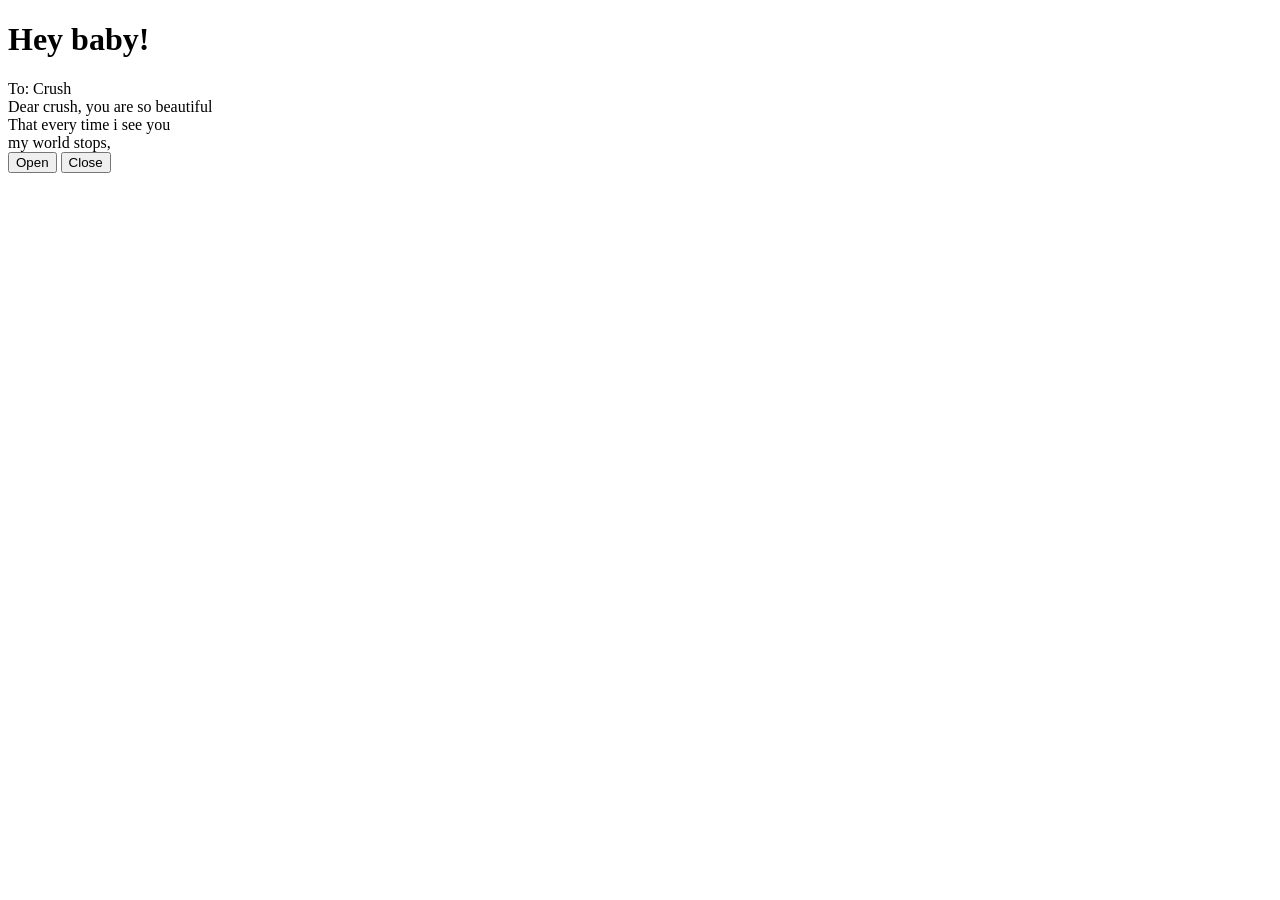
==== love letter 2.html @ d3e434f1 "Initial commit" ====
<!DOCTYPE html>
<html lang="en">
  <head>
    <meta charset="UTF-8" />
    <title>Love letter for crush</title>
    <link rel="preconnect" href="https://fonts.googleapis.com" />
    <link rel="preconnect" href="https://fonts.gstatic.com" crossorigin />
    <link
      href="https://fonts.googleapis.com/css2?family=Dancing+Script:wght@400..700&display=swap"
      rel="stylesheet"
    />
    <link rel="stylesheet" href="love letter 2.css" />
  </head>
  <body>
    <!--  -->
    <div class="top-wrapper">
      <h1>Hey baby!</h1>
    </div>
    <!-- tiktok meowish -->
    <div class="envlope-wrapper">
      <div id="envelope" class="close">
        <div class="front flap"></div>
        <div class="front pocket"></div>
        <div class="letter">
          <div class="words line1">To: Crush</div>
          <div class="words line2">Dear crush, you are so beautiful</div>
          <div class="words line3">That every time i see you</div>
          <div class="words line4">my world stops,</div>
        </div>
        <div class="hearts">
          <div class="heart a1"></div>
          <div class="heart a2"></div>
          <div class="heart a3"></div>
        </div>
      </div>
    </div>
    <div class="reset">
      <button id="open">Open</button>
      <button id="reset">Close</button>
    </div>

    <script src="https://cdnjs.cloudflare.com/ajax/libs/jquery/3.5.1/jquery.min.js"></script>
    <script src="love letter 2.js"></script>
  </body>
</html>
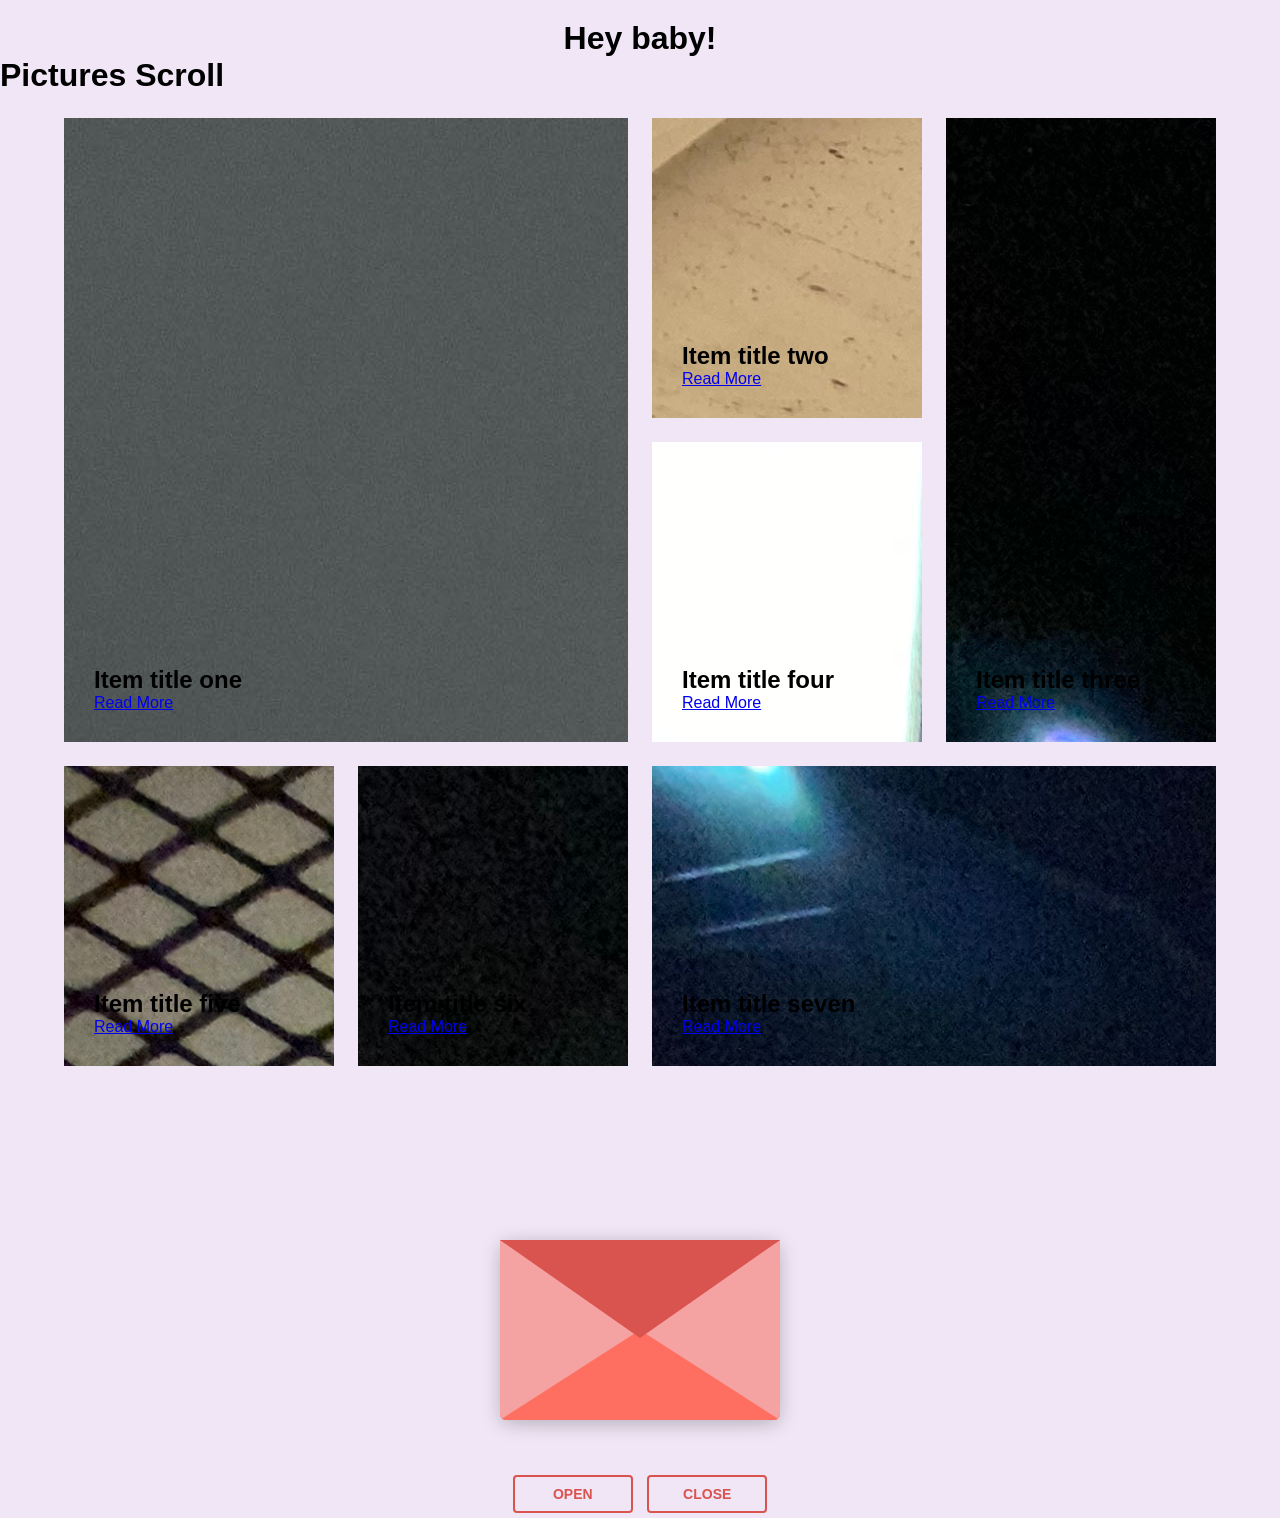
==== commit 5169ac7a: "New Stuff" ====
--- a/love letter 2.html
+++ b/love letter 2.html
@@ -16,6 +16,80 @@
     <div class="top-wrapper">
       <h1>Hey baby!</h1>
     </div>
+
+    <div class="pictures-wrapper">
+      <h1>Pictures Scroll</h1>
+
+      <div class="masonry-layout">
+        <div class="gallery-container">
+          <!-- Gallery Items -->
+          <div
+            style="background-image: url(pictures/7.jpg)"
+            class="gallery-item size-col-2x size-row-2x"
+          >
+            <div class="inner-content">
+              <h2>Item title one</h2>
+              <a href="#">Read More</a>
+            </div>
+          </div>
+          <div
+            style="background-image: url(pictures/2.png)"
+            class="gallery-item"
+          >
+            <div class="inner-content">
+              <h2>Item title two</h2>
+              <a href="#">Read More</a>
+            </div>
+          </div>
+          <div
+            style="background-image: url(pictures/4.png)"
+            class="gallery-item size-row-2x"
+          >
+            <div class="inner-content">
+              <h2>Item title three</h2>
+              <a href="#">Read More</a>
+            </div>
+          </div>
+          <div
+            style="background-image: url(pictures/3.png)"
+            class="gallery-item"
+          >
+            <div class="inner-content">
+              <h2>Item title four</h2>
+              <a href="#">Read More</a>
+            </div>
+          </div>
+          <div
+            style="background-image: url(pictures/5.png)"
+            class="gallery-item"
+          >
+            <div class="inner-content">
+              <h2>Item title five</h2>
+              <a href="#">Read More</a>
+            </div>
+          </div>
+          <div
+            style="background-image: url(pictures/6.png)"
+            class="gallery-item"
+          >
+            <div class="inner-content">
+              <h2>Item title six</h2>
+              <a href="#">Read More</a>
+            </div>
+          </div>
+          <div
+            style="background-image: url(pictures/1.png)"
+            class="gallery-item size-col-2x"
+          >
+            <div class="inner-content">
+              <h2>Item title seven</h2>
+              <a href="#">Read More</a>
+            </div>
+          </div>
+        </div>
+      </div>
+    </div>
+
     <!-- tiktok meowish -->
     <div class="envlope-wrapper">
       <div id="envelope" class="close">
@@ -23,9 +97,9 @@
         <div class="front pocket"></div>
         <div class="letter">
           <div class="words line1">To: Crush</div>
-          <div class="words line2">Dear crush, you are so beautiful</div>
-          <div class="words line3">That every time i see you</div>
-          <div class="words line4">my world stops,</div>
+          <div class="words line2">Dear crush, my beautiful baby</div>
+          <div class="words line3">Will you be my Valentine?</div>
+          <div class="words line4">Yes or No</div>
         </div>
         <div class="hearts">
           <div class="heart a1"></div>
--- a/love letter 2.css
+++ b/love letter 2.css
@@ -0,0 +1,352 @@
+.top-wrapper {
+  text-align: center;
+  margin-top: 20px;
+}
+
+/* Grid */
+
+* {
+  margin: 0;
+  padding: 0;
+  box-sizing: border-box;
+}
+
+body {
+  font-family: 'SF Pro Rounded', sans-serif;
+}
+
+/* Grid Layout */
+
+.gallery-container {
+  display: grid;
+  grid-template-columns: repeat(4, 1fr);
+  gap: 24px;
+  width: 100%;
+  max-width: 1200px;
+  padding: 24px;
+  margin: 0 auto;
+}
+
+.gallery-item {
+  background-color: #f1f2f3;
+  padding: 30px;
+  min-height: 300px;
+  display: flex;
+  align-items: end;
+  transition: .3s ease;
+}
+
+.gallery-item.size-col-2x.size-row-2x {
+  grid-column: 1 / 3;
+  grid-row: 1 / 3;
+  background-color: #359dd0;
+}
+
+.gallery-item.size-row-2x {
+  grid-column: 4;
+  grid-row: 1 / 3;
+  background-color: #e143d4;
+}
+
+.gallery-item.size-col-2x {
+  grid-column: 3 / 5;
+  background-color: #359dd0;
+}
+
+/* Responsiveness */
+
+@media (max-width: 991px) {
+  .gallery-container {
+    grid-template-columns: repeat(2, 1fr);
+  }
+
+  .gallery-item.size-col-2x.size-row-2x {
+  grid-column: initial;
+  }
+
+  .gallery-item.size-row-2x {
+    grid-column: initial;
+    grid-row: initial;
+  }
+
+  .gallery-item.size-col-2x {
+    grid-column: initial;
+    background-color: #359dd0;
+  }
+}
+
+@media (max-width: 575px) {
+  .gallery-container {
+    grid-template-columns: repeat(1, 1fr);
+  }
+}
+
+
+/* Envelope CSS */
+
+#envelope {
+  position: relative;
+  width: 280px;
+  height: 180px;
+  border-bottom-left-radius: 6px;
+  border-bottom-right-radius: 6px;
+  margin-left: auto;
+  margin-right: auto;
+  top: 150px;
+  background-color: #d9534f; /* Warm romantic red */
+  box-shadow: 0 4px 20px rgba(0, 0, 0, 0.2);
+}
+
+.front {
+  position: absolute;
+  width: 0;
+  height: 0;
+  z-index: 3;
+}
+
+.flap {
+  border-left: 140px solid transparent;
+  border-right: 140px solid transparent;
+  border-bottom: 82px solid transparent;
+  /* a little smaller */
+  border-top: 98px solid #d9534f; /* Same romantic red */
+  /* a little larger */
+  transform-origin: top;
+  pointer-events: none;
+}
+
+.pocket {
+  border-left: 140px solid #f5a3a2; /* Soft pinkish red for the pocket */
+  border-right: 140px solid #f5a3a2;
+  border-bottom: 90px solid #ff6f61; /* Lighter romantic red */
+  border-top: 90px solid transparent;
+  border-bottom-left-radius: 6px;
+  border-bottom-right-radius: 6px;
+}
+
+.letter {
+  position: relative;
+  background-color: #fff;
+  width: 90%;
+  margin-left: auto;
+  margin-right: auto;
+  height: 90%;
+  top: 5%;
+  border-radius: 6px;
+  box-shadow: 0 2px 26px rgba(0, 0, 0, 0.12);
+  font-family: "Dancing Script", cursive;
+}
+
+.letter:after {
+  content: "";
+  position: absolute;
+  top: 0;
+  bottom: 0;
+  left: 0;
+  right: 0;
+}
+
+.words {
+  position: absolute;
+  left: 10%;
+  width: 80%;
+  height: 14%;
+  background-color: #ffe6e6; /* Light romantic tone */
+}
+
+.words.line1 {
+  top: 10%;
+  font-size: 0.5rem;
+  width: 20%;
+  height: 7%;
+  font-size: 0.7rem;
+}
+
+.words.line2 {
+  top: 30%;
+  text-align: center;
+  font-size: 1.1rem;
+}
+
+.words.line3 {
+  top: 50%;
+  font-size: 1.1rem;
+  text-align: center;
+}
+
+.words.line4 {
+  top: 70%;
+  font-size: 1.1rem;
+  text-align: center;
+}
+
+.open .flap {
+  transform: rotateX(180deg);
+  transition: transform 0.4s ease, z-index 0.6s;
+  z-index: 1;
+}
+
+.close .flap {
+  transform: rotateX(0deg);
+  transition: transform 0.4s 0.6s ease, z-index 1s;
+  z-index: 5;
+}
+
+.close .letter {
+  transform: translateY(0px);
+  transition: transform 0.4s ease, z-index 1s;
+  z-index: 1;
+}
+
+.open .letter {
+  transform: translateY(-100px);
+  transition: transform 0.4s 0.6s ease, z-index 0.6s;
+  z-index: 2;
+}
+
+.hearts {
+  position: absolute;
+  top: 90px;
+  left: 0;
+  right: 0;
+  z-index: 2;
+}
+
+.heart {
+  position: absolute;
+  bottom: 0;
+  right: 10%;
+  pointer-events: none;
+}
+
+.heart:before,
+.heart:after {
+  position: absolute;
+  content: "";
+  left: 50px;
+  top: 0;
+  width: 50px;
+  height: 80px;
+  background: #e60073; /* Deep romantic pink */
+  border-radius: 50px 50px 0 0;
+  transform: rotate(-45deg);
+  transform-origin: 0 100%;
+  pointer-events: none;
+}
+
+.heart:after {
+  left: 0;
+  transform: rotate(45deg);
+  transform-origin: 100% 100%;
+}
+
+.close .heart {
+  opacity: 0;
+  -webkit-animation: none;
+  animation: none;
+}
+
+.a1 {
+  left: 20%;
+  transform: scale(0.6);
+  opacity: 1;
+  -webkit-animation: slideUp 4s linear 1, sideSway 2s ease-in-out 4 alternate;
+  -moz-animation: slideUp 4s linear 1, sideSway 2s ease-in-out 4 alternate;
+  -webkit-animation-fill-mode: forwards;
+  animation-fill-mode: forwards;
+  -webkit-animation-delay: 0.7s;
+  animation-delay: 0.7s;
+}
+
+.a2 {
+  left: 55%;
+  transform: scale(1);
+  opacity: 1;
+  -webkit-animation: slideUp 5s linear 1, sideSway 4s ease-in-out 2 alternate;
+  -moz-animation: slideUp 5s linear 1, sideSway 4s ease-in-out 2 alternate;
+  -webkit-animation-fill-mode: forwards;
+  animation-fill-mode: forwards;
+  -webkit-animation-delay: 0.7s;
+  animation-delay: 0.7s;
+}
+
+.a3 {
+  left: 10%;
+  transform: scale(0.8);
+  opacity: 1;
+  -webkit-animation: slideUp 7s linear 1, sideSway 2s ease-in-out 6 alternate;
+  -moz-animation: slideUp 7s linear 1, sideSway 2s ease-in-out 6 alternate;
+  -webkit-animation-fill-mode: forwards;
+  animation-fill-mode: forwards;
+  -webkit-animation-delay: 0.7s;
+  animation-delay: 0.7s;
+}
+
+@-webkit-keyframes slideUp {
+  0% {
+    top: 0;
+  }
+  100% {
+    top: -600px;
+  }
+}
+@keyframes slideUp {
+  0% {
+    top: 0;
+  }
+  100% {
+    top: -600px;
+  }
+}
+@-webkit-keyframes sideSway {
+  0% {
+    margin-left: 0px;
+  }
+  100% {
+    margin-left: 50px;
+  }
+}
+@keyframes sideSway {
+  0% {
+    margin-left: 0px;
+  }
+  100% {
+    margin-left: 50px;
+  }
+}
+body {
+  background-color: #f0e6f6; /* Soft lavender for a romantic, dreamy feel */
+}
+
+.envlope-wrapper {
+  height: 380px;
+}
+
+.reset {
+  text-align: center;
+}
+
+.reset button {
+  font-weight: 800;
+  font-style: normal;
+  transition: all 0.1s linear;
+  -webkit-appearance: none;
+  background-color: transparent;
+  border: solid 2px #d9534f;
+  border-radius: 4px;
+  color: #d9534f;
+  display: inline-block;
+  font-size: 14px;
+  text-transform: uppercase;
+  margin: 5px;
+  padding: 10px;
+  line-height: 1em;
+  text-decoration: none;
+  min-width: 120px;
+  cursor: pointer;
+}
+
+.reset button:hover {
+  background-color: #d9534f;
+  color: #fff;
+}
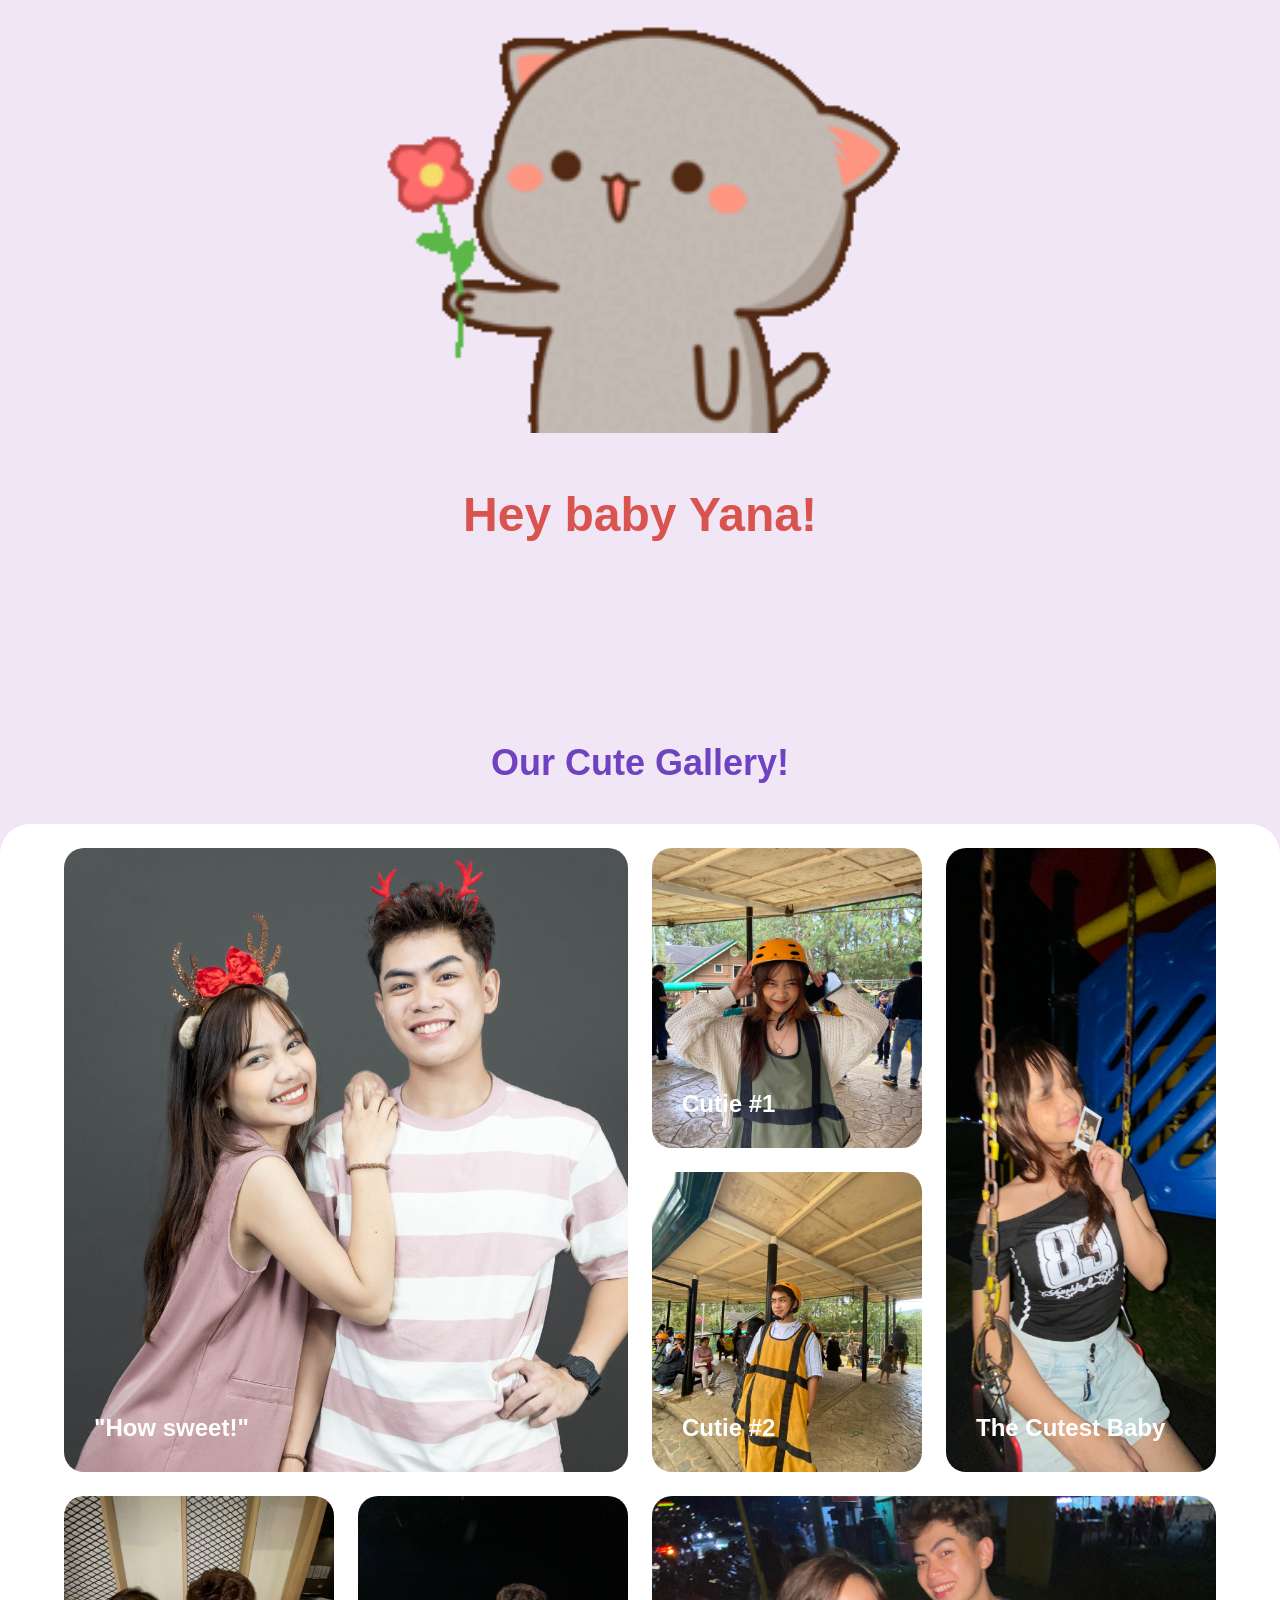
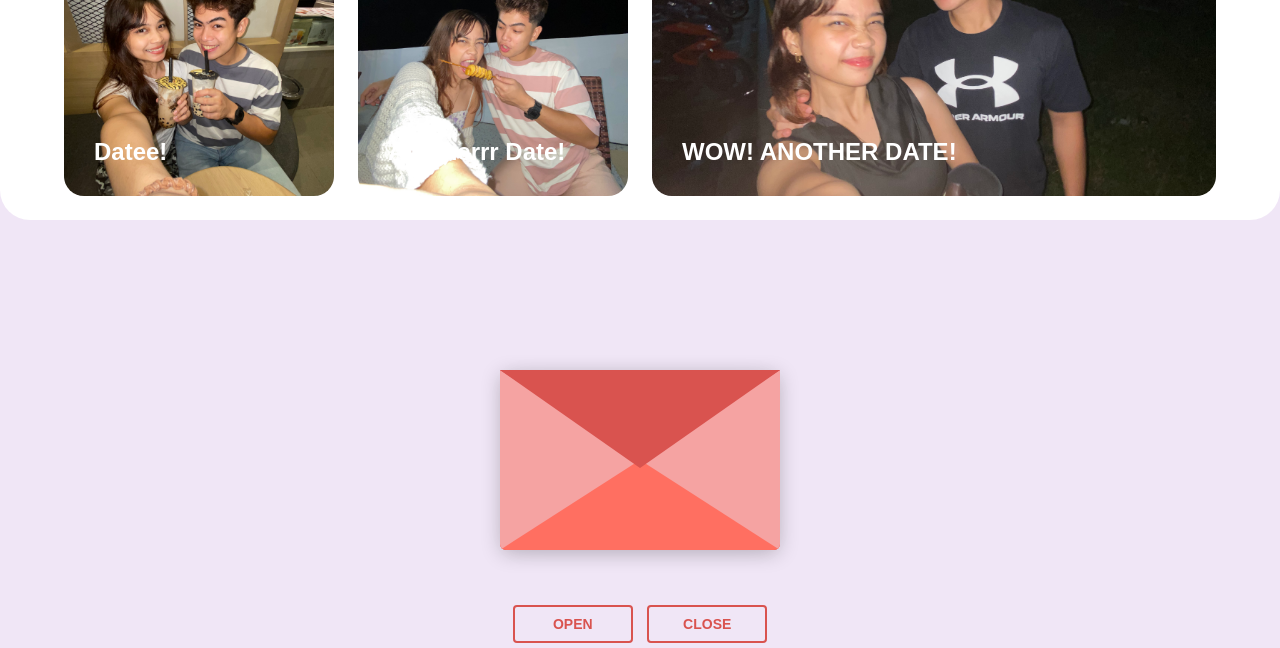
==== commit 23d908b8: "Another commit" ====
--- a/love letter 2.html
+++ b/love letter 2.html
@@ -14,11 +14,16 @@
   <body>
     <!--  -->
     <div class="top-wrapper">
-      <h1>Hey baby!</h1>
+      <img
+        class="big-icon"
+        src="pictures/bear-flower.gif"
+        alt="flowers for you"
+      />
+      <h1 class="first-text">Hey baby Yana!</h1>
     </div>
 
     <div class="pictures-wrapper">
-      <h1>Pictures Scroll</h1>
+      <h1 class="second-text">Our Cute Gallery!</h1>
 
       <div class="masonry-layout">
         <div class="gallery-container">
@@ -28,8 +33,7 @@
             class="gallery-item size-col-2x size-row-2x"
           >
             <div class="inner-content">
-              <h2>Item title one</h2>
-              <a href="#">Read More</a>
+              <h2>"How sweet!"</h2>
             </div>
           </div>
           <div
@@ -37,8 +41,7 @@
             class="gallery-item"
           >
             <div class="inner-content">
-              <h2>Item title two</h2>
-              <a href="#">Read More</a>
+              <h2>Cutie #1</h2>
             </div>
           </div>
           <div
@@ -46,8 +49,7 @@
             class="gallery-item size-row-2x"
           >
             <div class="inner-content">
-              <h2>Item title three</h2>
-              <a href="#">Read More</a>
+              <h2>The Cutest Baby</h2>
             </div>
           </div>
           <div
@@ -55,8 +57,7 @@
             class="gallery-item"
           >
             <div class="inner-content">
-              <h2>Item title four</h2>
-              <a href="#">Read More</a>
+              <h2>Cutie #2</h2>
             </div>
           </div>
           <div
@@ -64,8 +65,7 @@
             class="gallery-item"
           >
             <div class="inner-content">
-              <h2>Item title five</h2>
-              <a href="#">Read More</a>
+              <h2>Datee!</h2>
             </div>
           </div>
           <div
@@ -73,8 +73,7 @@
             class="gallery-item"
           >
             <div class="inner-content">
-              <h2>Item title six</h2>
-              <a href="#">Read More</a>
+              <h2>Anotherrr Date!</h2>
             </div>
           </div>
           <div
@@ -82,8 +81,7 @@
             class="gallery-item size-col-2x"
           >
             <div class="inner-content">
-              <h2>Item title seven</h2>
-              <a href="#">Read More</a>
+              <h2>WOW! ANOTHER DATE!</h2>
             </div>
           </div>
         </div>
--- a/love letter 2.css
+++ b/love letter 2.css
@@ -1,6 +1,30 @@
 .top-wrapper {
   text-align: center;
   margin-top: 20px;
+  margin-bottom: 200px;
+}
+
+.big-icon {
+  width: 520px;
+  height: auto;
+  margin-bottom: 30px;
+}
+
+.first-text {
+  font-family: 'SF Pro Rounded', sans-serif;
+  font-size: 48px;
+  color: #d9534f; /* Romantic red color */
+  margin-top: 20px;
+  margin-bottom: 0px;
+}
+
+.second-text {
+  text-align: center;
+  font-family: 'SF Pro Rounded', sans-serif;
+  font-size: 36px;
+  color: #6f42c1; /* Romantic purple color */
+  margin-top: 20px;
+  margin-bottom: 40px;
 }
 
 /* Grid */
@@ -15,7 +39,17 @@
   font-family: 'SF Pro Rounded', sans-serif;
 }
 
+h2 {
+  color: white;
+}
+
 /* Grid Layout */
+
+
+.masonry-layout {
+  background-color: white;
+  border-radius: 30px;
+}
 
 .gallery-container {
   display: grid;
@@ -34,12 +68,20 @@
   display: flex;
   align-items: end;
   transition: .3s ease;
+  background-size: cover;
+  background-position: center center;
+  background-repeat: no-repeat;
+  position: relative;
+  border-radius: 20px;
+  overflow: hidden;
 }
 
 .gallery-item.size-col-2x.size-row-2x {
   grid-column: 1 / 3;
   grid-row: 1 / 3;
   background-color: #359dd0;
+  background-position: center;
+  background-position: center 1%;
 }
 
 .gallery-item.size-row-2x {
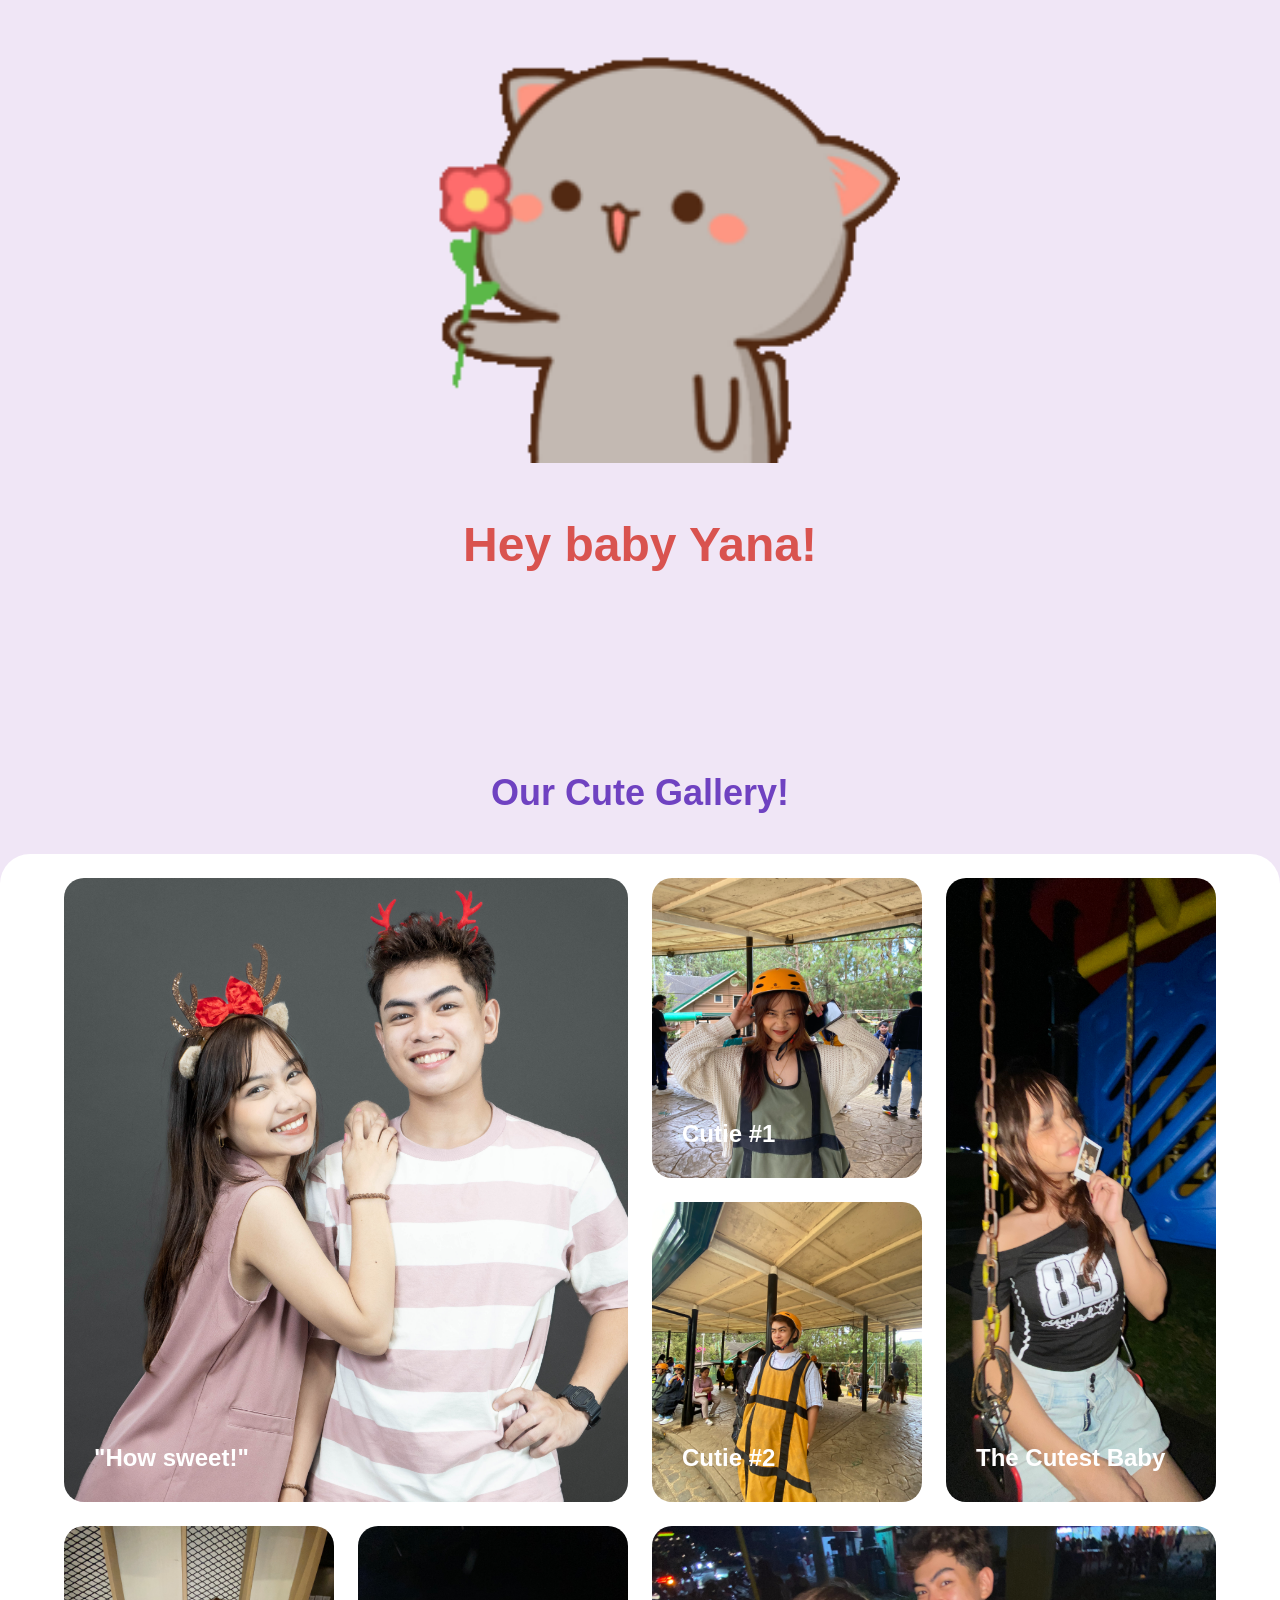
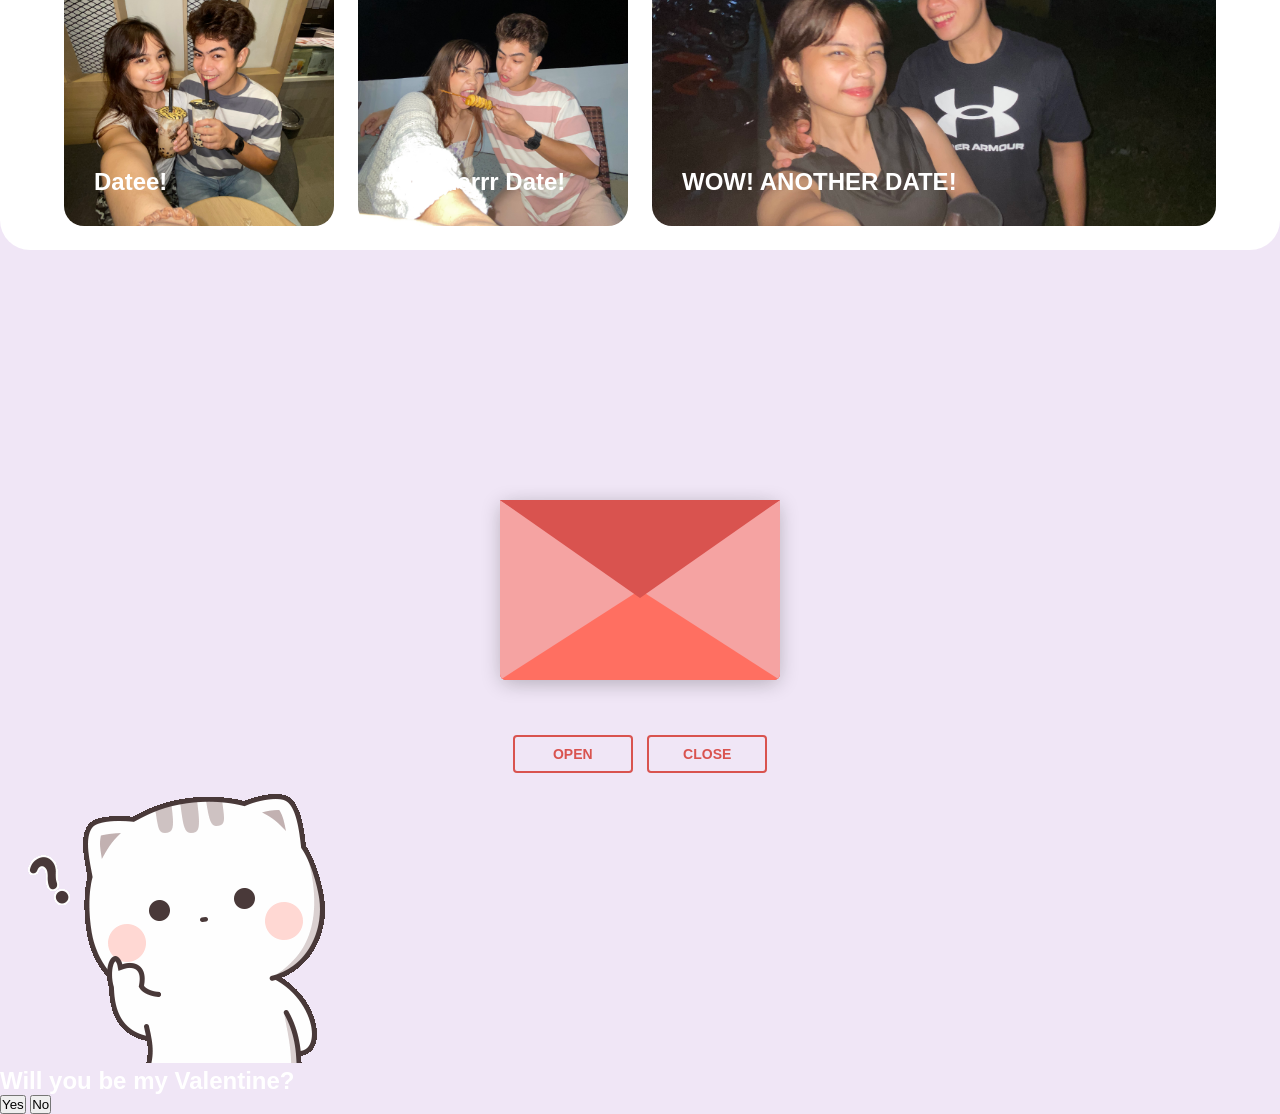
==== commit 972029db: "THE DECISION PART" ====
--- a/love letter 2.html
+++ b/love letter 2.html
@@ -113,5 +113,20 @@
 
     <script src="https://cdnjs.cloudflare.com/ajax/libs/jquery/3.5.1/jquery.min.js"></script>
     <script src="love letter 2.js"></script>
+
+    <div class="bottom-wrapper">
+      <img
+        id="decision-image"
+        src="pictures/question.gif"
+        alt="Valentine question"
+      />
+
+      <h2 id="decision-text">Will you be my Valentine?</h2>
+
+      <div class="buttons">
+        <button id="yes-button">Yes</button>
+        <button id="no-button">No</button>
+      </div>
+    </div>
   </body>
 </html>
--- a/love letter 2.css
+++ b/love letter 2.css
@@ -1,6 +1,6 @@
 .top-wrapper {
   text-align: center;
-  margin-top: 20px;
+  margin-top: 50px;
   margin-bottom: 200px;
 }
 
@@ -45,6 +45,9 @@
 
 /* Grid Layout */
 
+.pictures-wrapper {
+  margin-bottom: 100px;
+}
 
 .masonry-layout {
   background-color: white;
@@ -59,6 +62,20 @@
   max-width: 1200px;
   padding: 24px;
   margin: 0 auto;
+}
+
+/* transition */
+@keyframes appear {
+  from {
+    opacity: 0;
+    /* clip-path: inset(100% 100% 0 0); */
+    transform: translateX(-100px);
+  }
+  to {
+    opacity: 1;
+    /* clip-path: inset(0 0 0 0); */
+    transform: translateX(0);
+  }
 }
 
 .gallery-item {
@@ -74,6 +91,10 @@
   position: relative;
   border-radius: 20px;
   overflow: hidden;
+
+  animation: appear linear;
+  animation-timeline: view();
+  animation-range: entry 0 cover 40%;
 }
 
 .gallery-item.size-col-2x.size-row-2x {
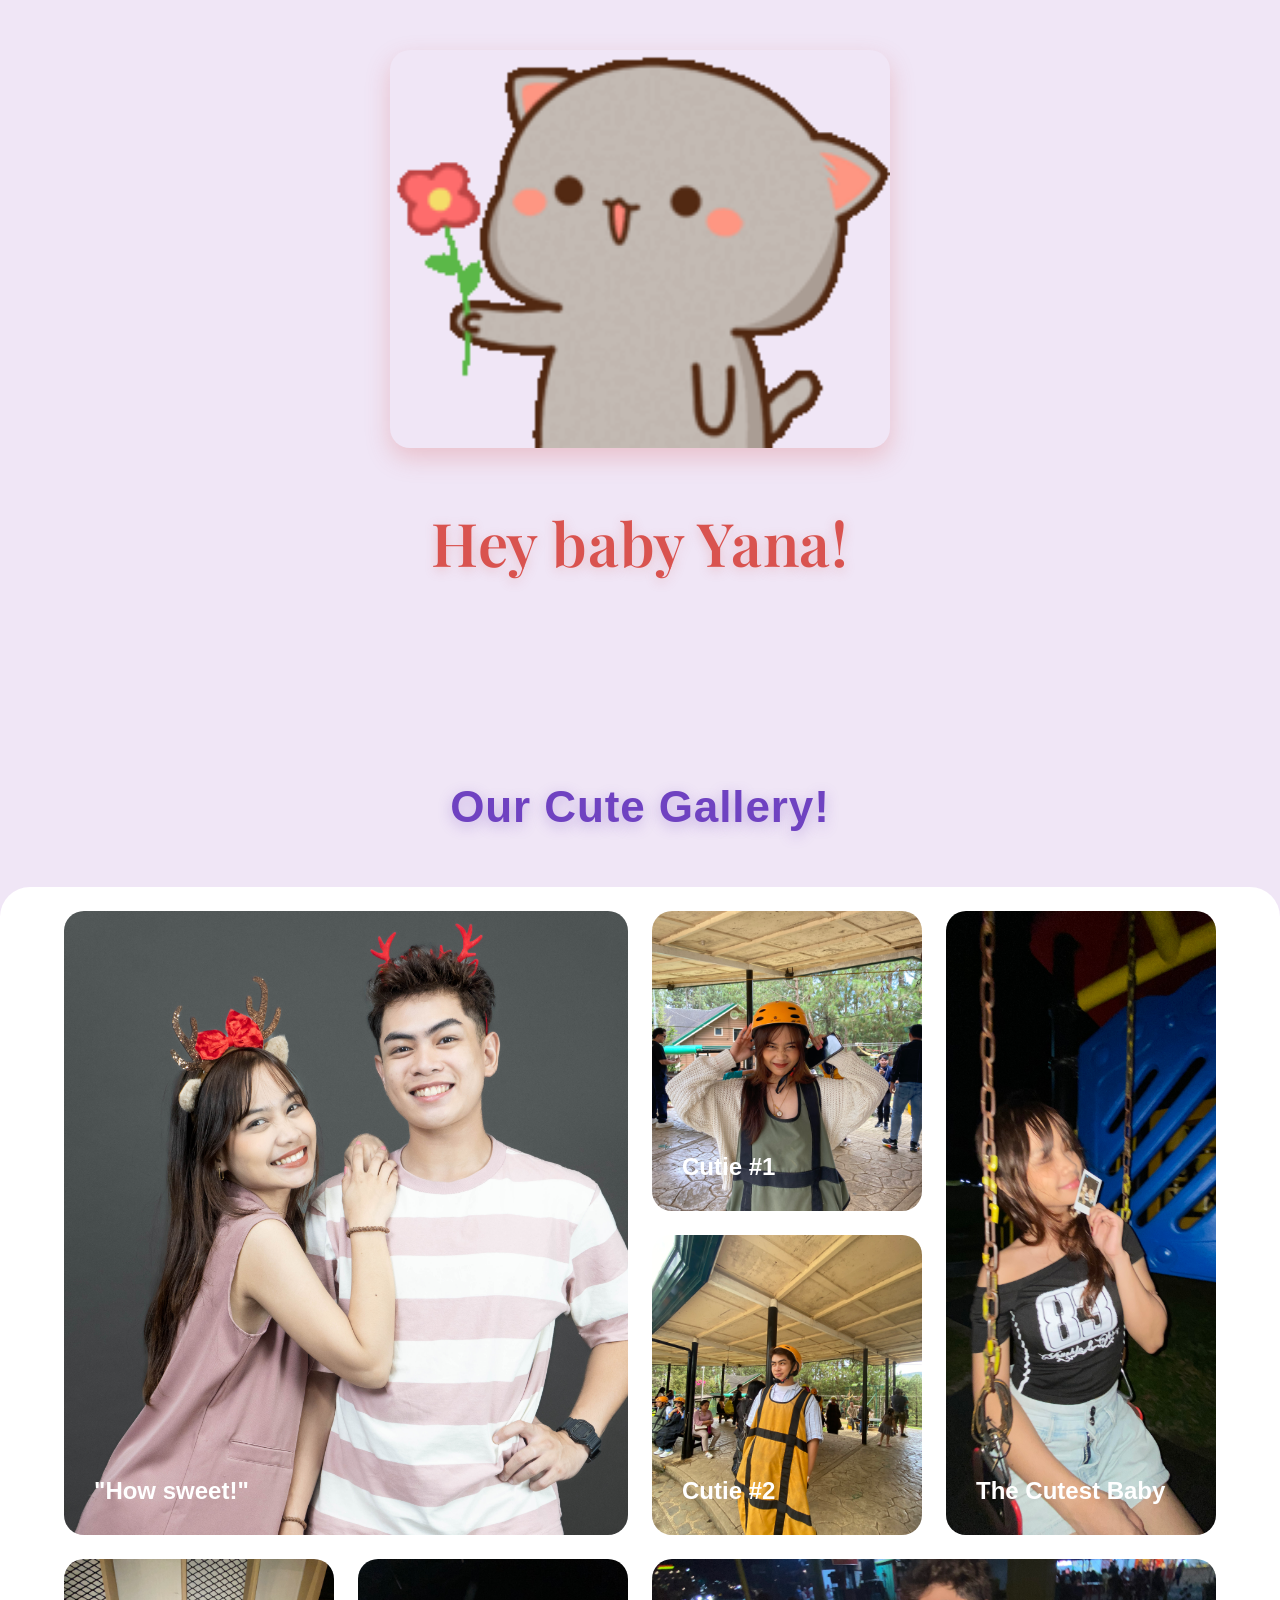
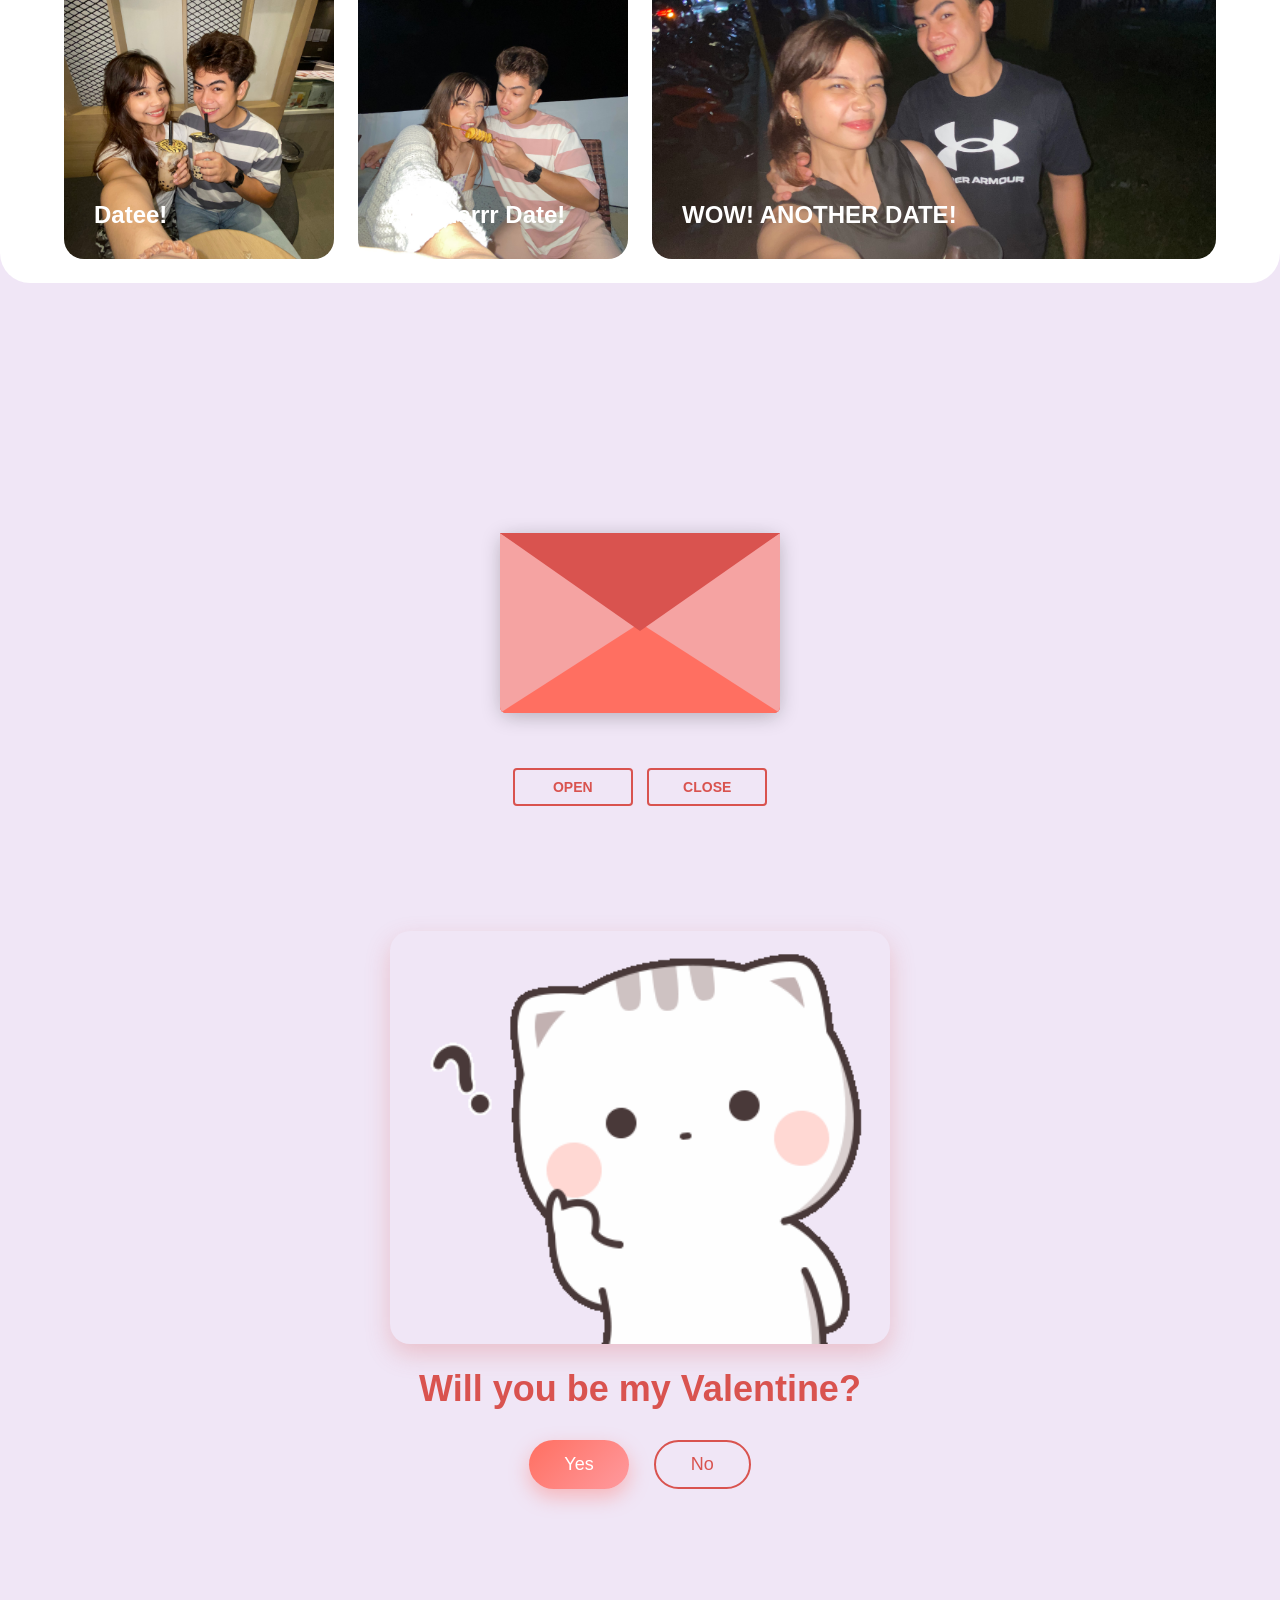
==== commit a7a01b41: "Final Touches" ====
--- a/love letter 2.html
+++ b/love letter 2.html
@@ -9,10 +9,13 @@
       href="https://fonts.googleapis.com/css2?family=Dancing+Script:wght@400..700&display=swap"
       rel="stylesheet"
     />
+    <link
+      href="https://fonts.googleapis.com/css2?family=Playfair+Display:wght@500;600;700&display=swap"
+      rel="stylesheet"
+    />
     <link rel="stylesheet" href="love letter 2.css" />
   </head>
   <body>
-    <!--  -->
     <div class="top-wrapper">
       <img
         class="big-icon"
--- a/love letter 2.css
+++ b/love letter 2.css
@@ -5,27 +5,36 @@
 }
 
 .big-icon {
-  width: 520px;
+  width: 500px;
   height: auto;
   margin-bottom: 30px;
+  border-radius: 20px;
+  box-shadow: 0 10px 25px rgba(217, 83, 79, 0.25);
 }
 
 .first-text {
+  font-family: "Playfair Display", serif;
+  font-size: 60px;
+  font-weight: 600;
+  color: #d9534f;
+  margin-top: 20px;
+  margin-bottom: 6px;
+  letter-spacing: 0.8px;
+  text-shadow: 0 3px 12px rgba(217, 83, 79, 0.25);
+}
+
+.second-text {
+  text-align: center;
   font-family: 'SF Pro Rounded', sans-serif;
-  font-size: 48px;
-  color: #d9534f; /* Romantic red color */
-  margin-top: 20px;
-  margin-bottom: 0px;
-}
-
-.second-text {
-  text-align: center;
-  font-family: 'SF Pro Rounded', sans-serif;
-  font-size: 36px;
-  color: #6f42c1; /* Romantic purple color */
-  margin-top: 20px;
-  margin-bottom: 40px;
-}
+  font-size: 44px;
+  font-weight: 600;              /* stronger presence */
+  color: #6f42c1;
+  margin-top: 12px;
+  margin-bottom: 55px;
+  letter-spacing: 0.9px;         /* slightly wider */
+  text-shadow: 0 4px 14px rgba(111, 66, 193, 0.35);
+}
+
 
 /* Grid */
 
@@ -114,6 +123,63 @@
 .gallery-item.size-col-2x {
   grid-column: 3 / 5;
   background-color: #359dd0;
+}
+
+/* Bittom Wrapper */
+.bottom-wrapper {
+  text-align: center;
+  margin-top: 120px;
+  margin-bottom: 150px;
+}
+
+#decision-image {
+  width: 500px;
+  margin-bottom: 20px;
+  border-radius: 20px;
+  box-shadow: 0 10px 25px rgba(217, 83, 79, 0.25);
+}
+
+#decision-text {
+  font-size: 36px;
+  color: #d9534f;
+  margin-bottom: 30px;
+}
+
+.buttons {
+  display: flex;
+  justify-content: center;
+  gap: 25px;
+}
+
+.buttons button {
+  font-family: "SF Pro Rounded", sans-serif;
+  font-size: 18px;
+  padding: 12px 35px;
+  border-radius: 30px;
+  border: none;
+  cursor: pointer;
+  transition: all 0.25s ease;
+}
+
+#yes-button {
+  background: linear-gradient(135deg, #ff6f61, #ff9a9e);
+  color: white;
+  box-shadow: 0 8px 20px rgba(255, 111, 97, 0.4);
+}
+
+#yes-button:hover {
+  transform: scale(1.1);
+}
+
+#no-button {
+  background-color: transparent;
+  color: #d9534f;
+  border: 2px solid #d9534f;
+}
+
+#no-button:hover {
+  background-color: #d9534f;
+  color: white;
 }
 
 /* Responsiveness */
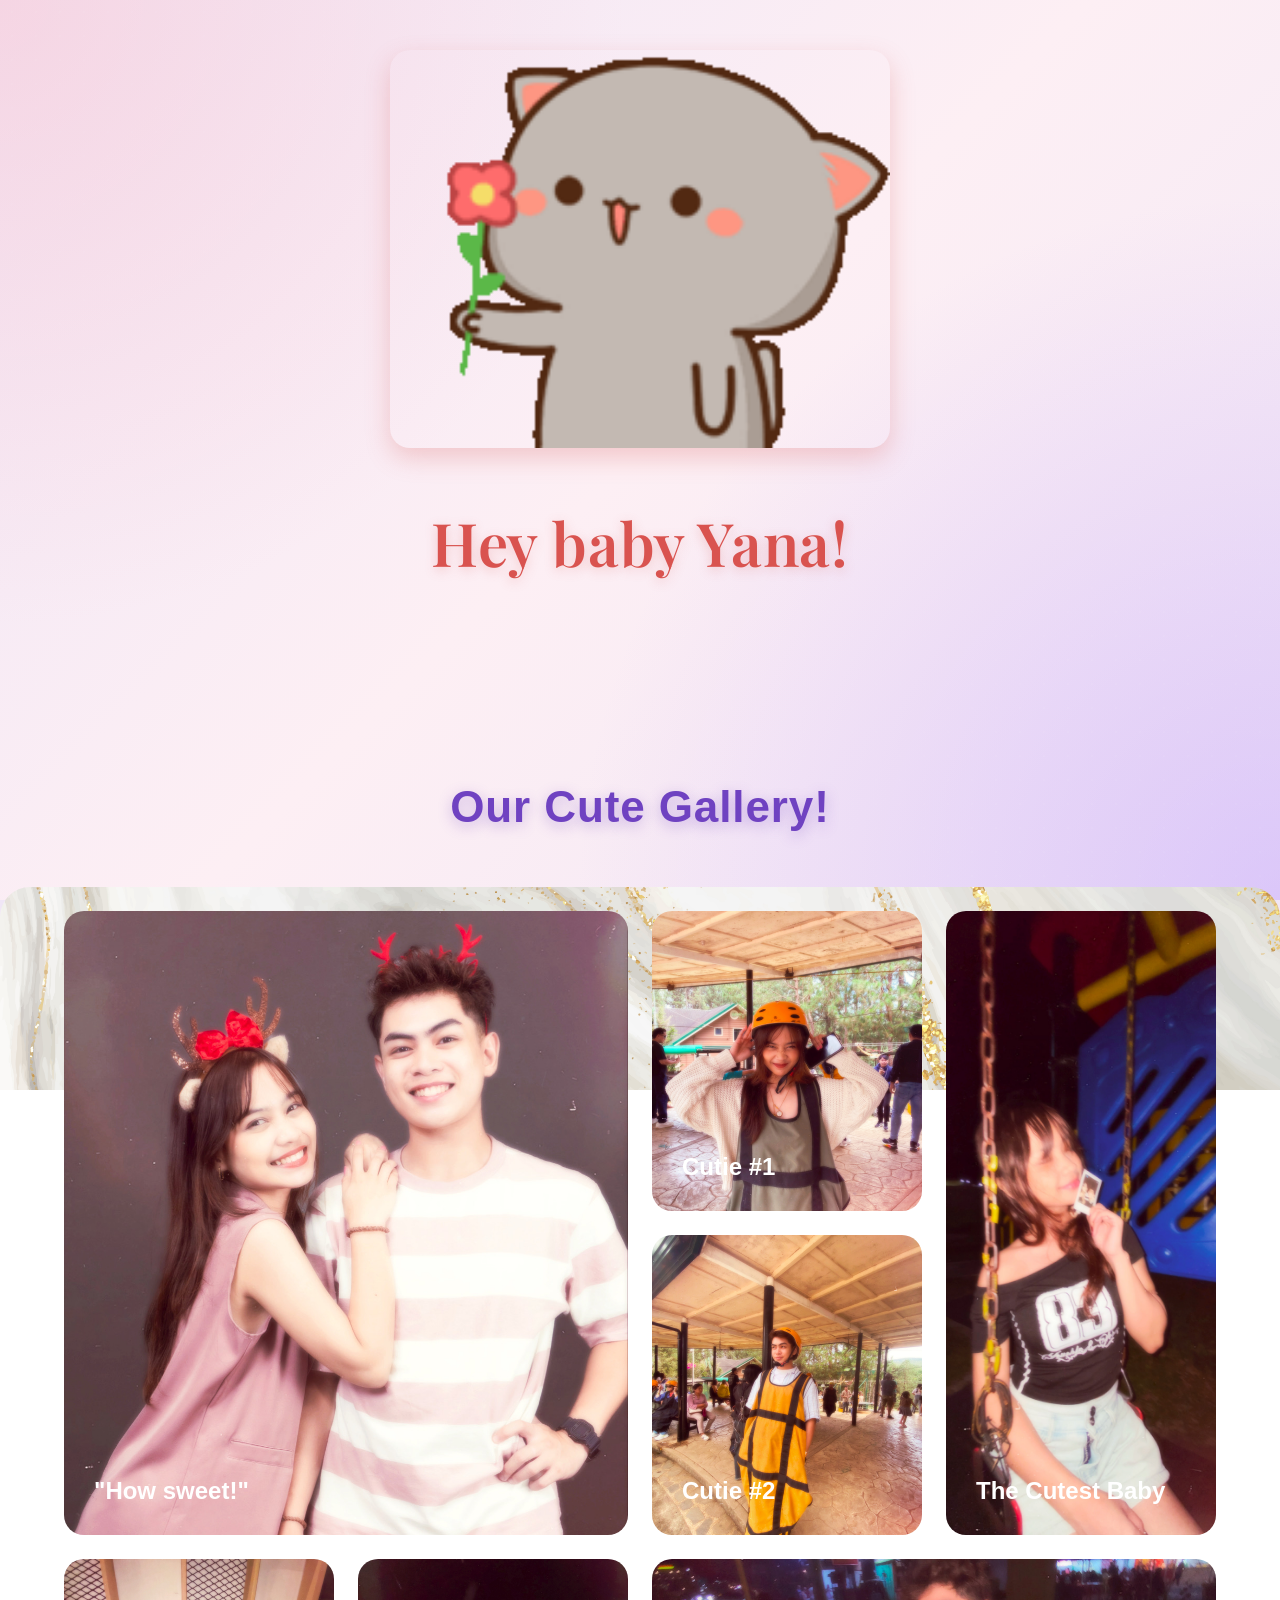
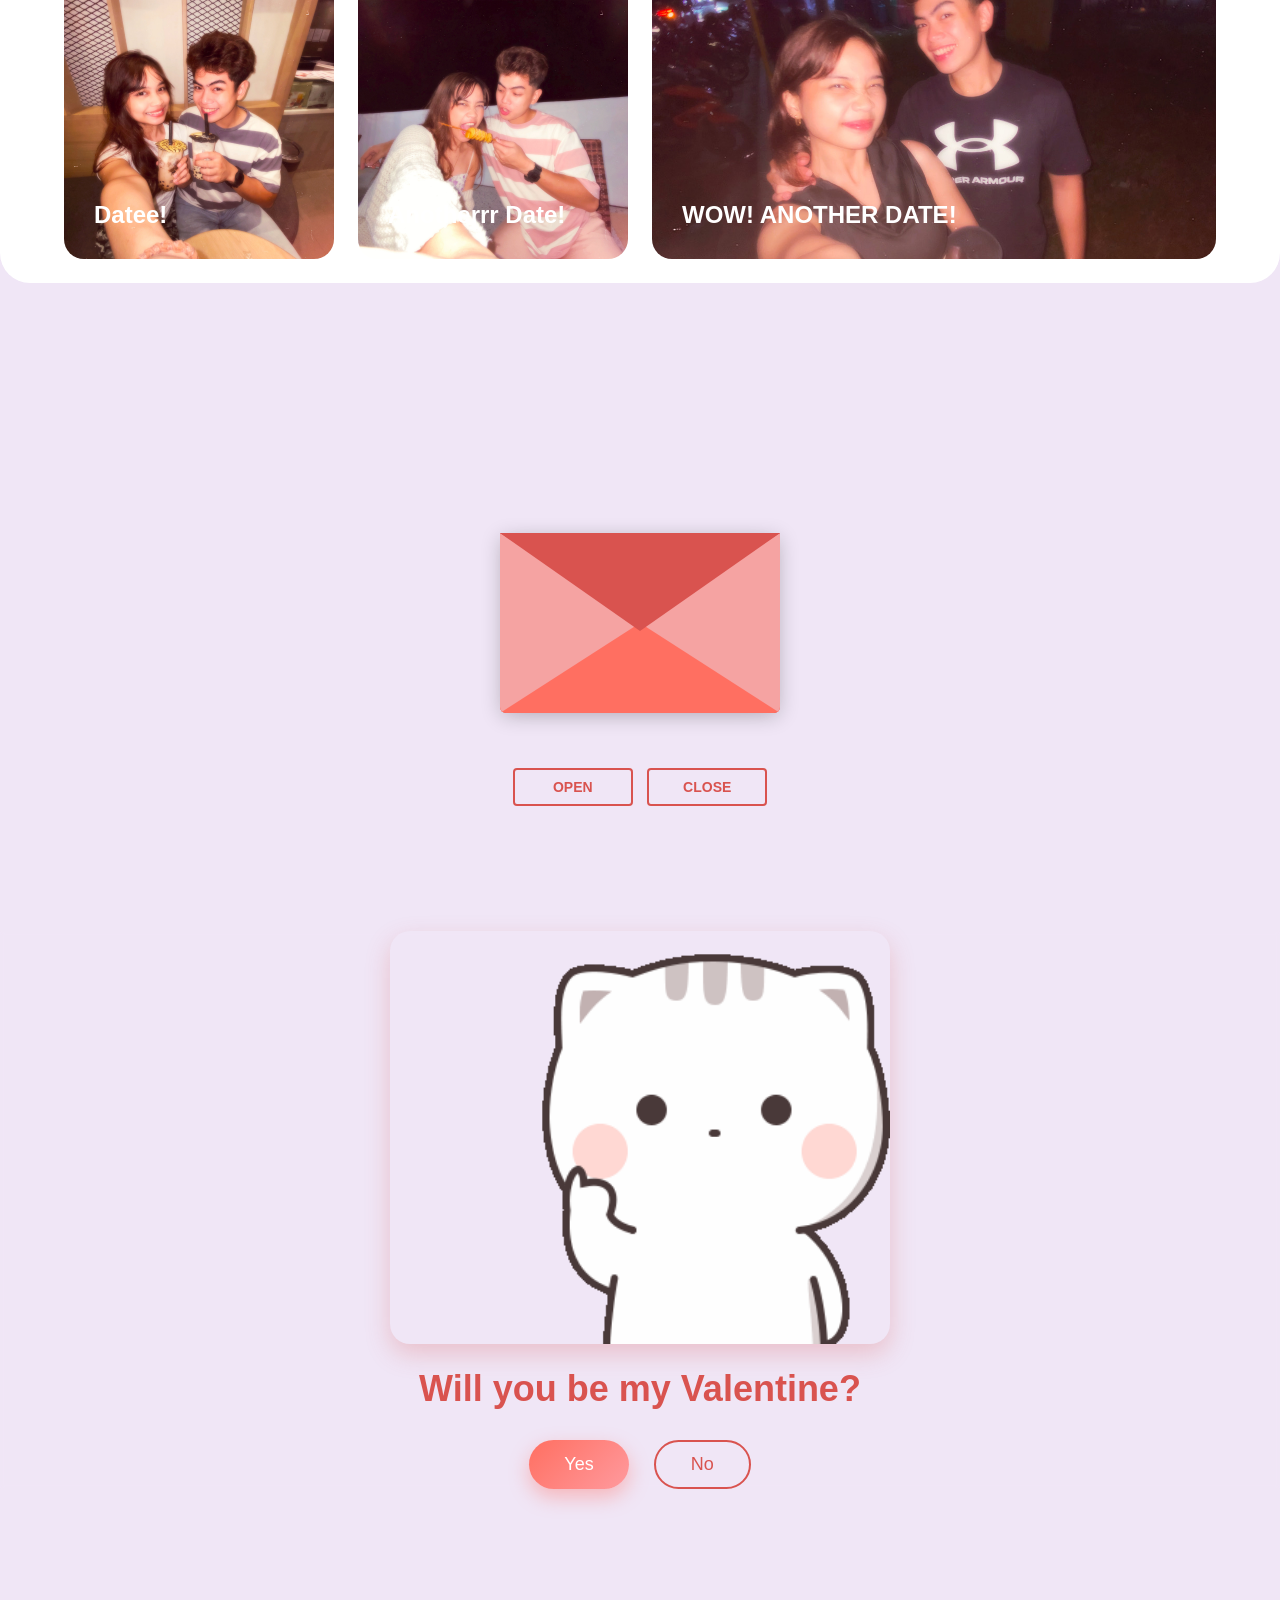
==== commit 9a43f2a4: "finishing touches" ====
--- a/love letter 2.html
+++ b/love letter 2.html
@@ -1,4 +1,4 @@
-<!DOCTYPE html>
+<!doctype html>
 <html lang="en">
   <head>
     <meta charset="UTF-8" />
@@ -17,6 +17,13 @@
   </head>
   <body>
     <div class="top-wrapper">
+      <div class="floating-hearts">
+        <div class="css-heart"></div>
+        <div class="css-heart"></div>
+        <div class="css-heart"></div>
+        <div class="css-heart"></div>
+        <div class="css-heart"></div>
+      </div>
       <img
         class="big-icon"
         src="pictures/bear-flower.gif"
@@ -32,7 +39,7 @@
         <div class="gallery-container">
           <!-- Gallery Items -->
           <div
-            style="background-image: url(pictures/7.jpg)"
+            style="background-image: url(pictures/7new.jpg)"
             class="gallery-item size-col-2x size-row-2x"
           >
             <div class="inner-content">
@@ -40,7 +47,7 @@
             </div>
           </div>
           <div
-            style="background-image: url(pictures/2.png)"
+            style="background-image: url(pictures/2new.jpg)"
             class="gallery-item"
           >
             <div class="inner-content">
@@ -48,7 +55,7 @@
             </div>
           </div>
           <div
-            style="background-image: url(pictures/4.png)"
+            style="background-image: url(pictures/4new.jpg)"
             class="gallery-item size-row-2x"
           >
             <div class="inner-content">
@@ -56,7 +63,7 @@
             </div>
           </div>
           <div
-            style="background-image: url(pictures/3.png)"
+            style="background-image: url(pictures/3new.jpg)"
             class="gallery-item"
           >
             <div class="inner-content">
@@ -64,7 +71,7 @@
             </div>
           </div>
           <div
-            style="background-image: url(pictures/5.png)"
+            style="background-image: url(pictures/5new.jpg)"
             class="gallery-item"
           >
             <div class="inner-content">
@@ -72,7 +79,7 @@
             </div>
           </div>
           <div
-            style="background-image: url(pictures/6.png)"
+            style="background-image: url(pictures/6new.jpg)"
             class="gallery-item"
           >
             <div class="inner-content">
@@ -80,7 +87,7 @@
             </div>
           </div>
           <div
-            style="background-image: url(pictures/1.png)"
+            style="background-image: url(pictures/1new.jpg)"
             class="gallery-item size-col-2x"
           >
             <div class="inner-content">
--- a/love letter 2.css
+++ b/love letter 2.css
@@ -2,6 +2,90 @@
   text-align: center;
   margin-top: 50px;
   margin-bottom: 200px;
+}
+
+/* Container */
+.floating-hearts {
+  position: absolute;
+  inset: 0;
+  pointer-events: none;
+}
+
+/* Heart shape */
+.css-heart {
+  position: absolute;
+  bottom: -40px;
+  width: 20px;
+  height: 20px;
+  background: linear-gradient(135deg, #ff6f61, #ff9a9e);
+  transform: rotate(45deg);
+  opacity: 0;
+  animation: floatHeart 9s linear infinite;
+  filter: drop-shadow(0 6px 10px rgba(217, 83, 79, 0.35));
+}
+
+.css-heart::before,
+.css-heart::after {
+  content: "";
+  position: absolute;
+  width: 20px;
+  height: 20px;
+  background: inherit;
+  border-radius: 50%;
+}
+
+.css-heart::before {
+  top: -10px;
+  left: 0;
+}
+
+.css-heart::after {
+  left: -10px;
+  top: 0;
+}
+
+.css-heart:nth-child(1) {
+  left: 15%;
+  animation-delay: 0s;
+  transform: rotate(45deg) scale(0.8);
+}
+
+.css-heart:nth-child(2) {
+  left: 30%;
+  animation-delay: 2s;
+  transform: rotate(45deg) scale(1);
+}
+
+.css-heart:nth-child(3) {
+  left: 50%;
+  animation-delay: 4s;
+  transform: rotate(45deg) scale(0.7);
+}
+
+.css-heart:nth-child(4) {
+  left: 70%;
+  animation-delay: 6s;
+  transform: rotate(45deg) scale(0.9);
+}
+
+.css-heart:nth-child(5) {
+  left: 85%;
+  animation-delay: 1s;
+  transform: rotate(45deg) scale(0.6);
+}
+
+@keyframes floatHeart {
+  0% {
+    transform: translateY(0) rotate(45deg);
+    opacity: 0;
+  }
+  10% {
+    opacity: 0.9;
+  }
+  100% {
+    transform: translateY(-720px) rotate(45deg);
+    opacity: 0;
+  }
 }
 
 .big-icon {
@@ -27,14 +111,13 @@
   text-align: center;
   font-family: 'SF Pro Rounded', sans-serif;
   font-size: 44px;
-  font-weight: 600;              /* stronger presence */
+  font-weight: 600;            
   color: #6f42c1;
   margin-top: 12px;
   margin-bottom: 55px;
-  letter-spacing: 0.9px;         /* slightly wider */
+  letter-spacing: 0.9px;         
   text-shadow: 0 4px 14px rgba(111, 66, 193, 0.35);
 }
-
 
 /* Grid */
 
@@ -46,6 +129,23 @@
 
 body {
   font-family: 'SF Pro Rounded', sans-serif;
+  background:
+    radial-gradient(circle at top left, rgba(255, 182, 193, 0.35), transparent 40%),
+    radial-gradient(circle at bottom right, rgba(180, 140, 255, 0.35), transparent 45%),
+    linear-gradient(135deg, #f0e6f6 0%, #fdeff4 50%, #f0e6f6 100%);
+  background-attachment: fixed;
+}
+
+body::before {
+  content: "";
+  position: fixed;
+  inset: 0;
+  background-image:
+    radial-gradient(rgba(255, 255, 255, 0.35) 1px, transparent 1px);
+  background-size: 24px 24px;
+  opacity: 0.15;
+  pointer-events: none;
+  z-index: -1;
 }
 
 h2 {
@@ -60,6 +160,13 @@
 
 .masonry-layout {
   background-color: white;
+
+  background-image: url("pictures/marble.jpg");
+  background-size: cover;
+  background-position: center;
+  background-repeat: no-repeat;
+  background-attachment: fixed;
+  
   border-radius: 30px;
 }
 
@@ -126,6 +233,13 @@
 }
 
 /* Bittom Wrapper */
+
+.masonry-layout,
+#envelope,
+.bottom-wrapper {
+  backdrop-filter: blur(2px);
+}
+
 .bottom-wrapper {
   text-align: center;
   margin-top: 120px;
